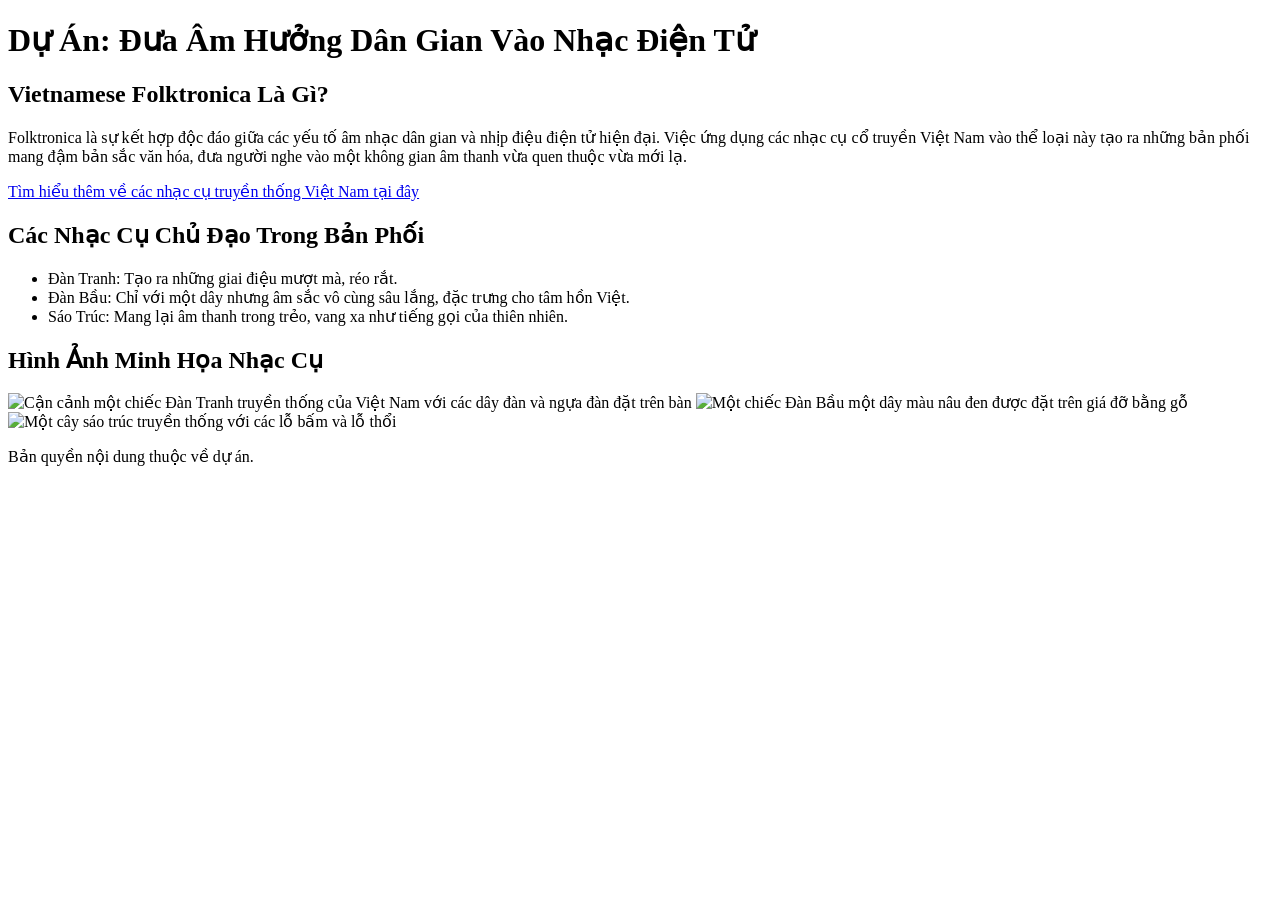
==== index.html @ e3504ae8 "Update index.html" ====
<!DOCTYPE html>
<html lang="vi">

<head>
    <meta charset="UTF-8">
    <meta name="viewport" content="width=device-width, initial-scale=1.0">
    <title>Folktronica & Nhạc Cụ Truyền Thống</title>
    <link rel="stylesheet" href="css/style.css">
</head>

<body>
    <header>
        <h1>Dự Án: Đưa Âm Hưởng Dân Gian Vào Nhạc Điện Tử</h1>
    </header>

    <main>
        <section>
            <h2>Vietnamese Folktronica Là Gì?</h2>
            <p>Folktronica là sự kết hợp độc đáo giữa các yếu tố âm nhạc dân gian và nhịp điệu điện tử hiện đại. Việc
                ứng dụng các nhạc cụ cổ truyền Việt Nam vào thể loại này tạo ra những bản phối mang đậm bản sắc văn hóa,
                đưa người nghe vào một không gian âm thanh vừa quen thuộc vừa mới lạ.</p>
            <a href="https://en.wikipedia.org/wiki/Traditional_Vietnamese_musical_instruments" target="_blank">Tìm hiểu
                thêm về các nhạc cụ truyền thống Việt Nam tại đây</a>
        </section>

        <section>
            <h2>Các Nhạc Cụ Chủ Đạo Trong Bản Phối</h2>
            <ul>
                <li>Đàn Tranh: Tạo ra những giai điệu mượt mà, réo rắt.</li>
                <li>Đàn Bầu: Chỉ với một dây nhưng âm sắc vô cùng sâu lắng, đặc trưng cho tâm hồn Việt.</li>
                <li>Sáo Trúc: Mang lại âm thanh trong trẻo, vang xa như tiếng gọi của thiên nhiên.</li>
            </ul>
        </section>

        <section>
            <h2>Hình Ảnh Minh Họa Nhạc Cụ</h2>
            <img src="https://encrypted-tbn0.gstatic.com/images?q=tbn:ANd9GcSIXAHa0L1zPrFHr20LM9g87G31qTyTY5m5mA&s"
                alt="Cận cảnh một chiếc Đàn Tranh truyền thống của Việt Nam với các dây đàn và ngựa đàn đặt trên bàn"
                width="300">
            <img src="https://encrypted-tbn0.gstatic.com/images?q=tbn:ANd9GcS_ZZFxf07IV8BGJMXcHYczDyjJmr9eZzr6vQ&s"
                alt="Một chiếc Đàn Bầu một dây màu nâu đen được đặt trên giá đỡ bằng gỗ" width="300">
            <img src="https://encrypted-tbn0.gstatic.com/images?q=tbn:ANd9GcTghXNWMVJE04HDfxhcJnjQ6D_6fAZo_Pc39Q&s"
                alt="Một cây sáo trúc truyền thống với các lỗ bấm và lỗ thổi" width="300">
        </section>
    </main>

    <footer>
        <p>Bản quyền nội dung thuộc về dự án.</p>
    </footer>
</body>

</html>
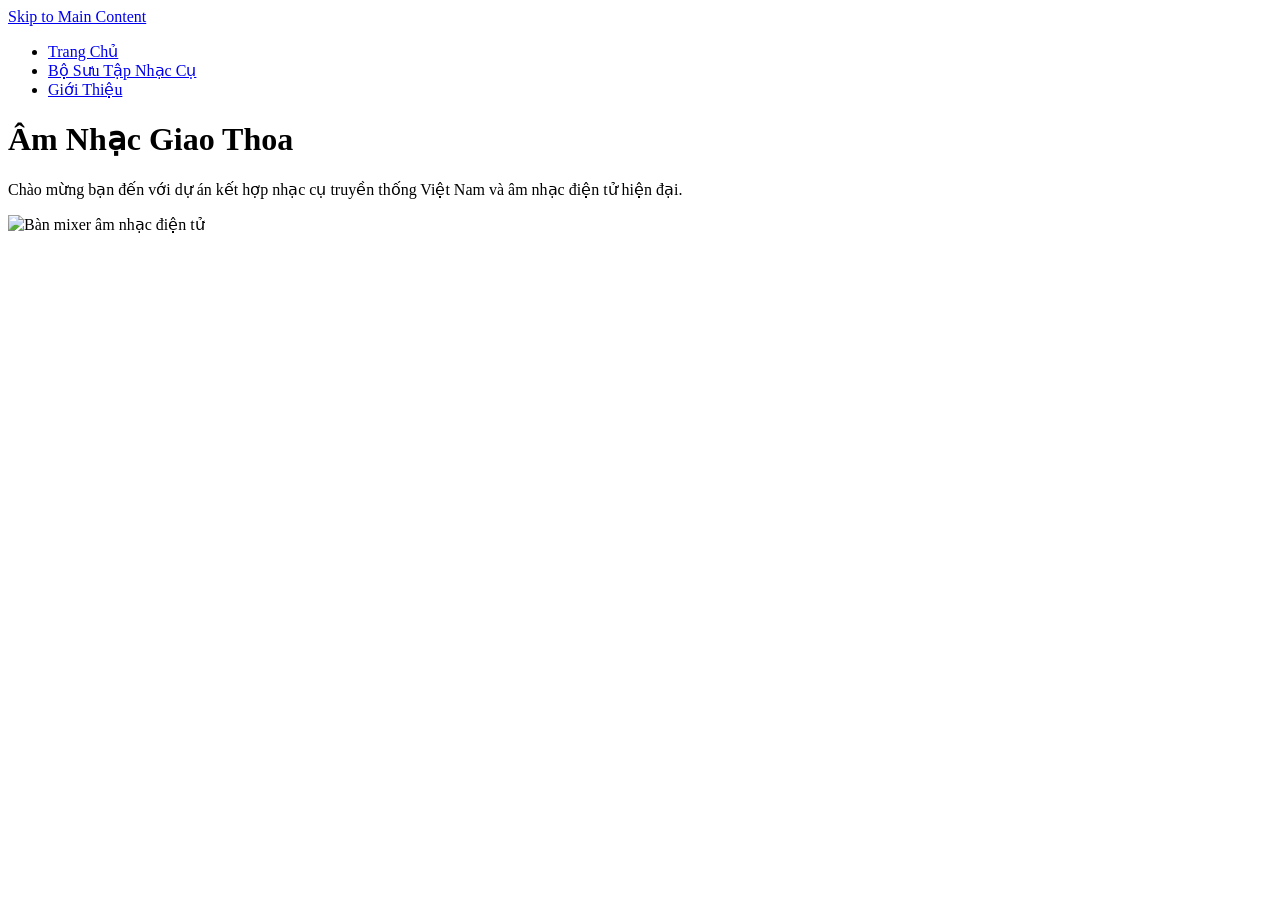
==== commit 84b7f296: "Update index.html" ====
--- a/index.html
+++ b/index.html
@@ -1,52 +1,27 @@
 <!DOCTYPE html>
 <html lang="vi">
-
 <head>
     <meta charset="UTF-8">
-    <meta name="viewport" content="width=device-width, initial-scale=1.0">
-    <title>Folktronica & Nhạc Cụ Truyền Thống</title>
+    <title>Trang Chủ - Folktronica</title>
     <link rel="stylesheet" href="css/style.css">
 </head>
-
 <body>
+    <a href="#main-content" class="skip-link">Skip to Main Content</a>
+    
     <header>
-        <h1>Dự Án: Đưa Âm Hưởng Dân Gian Vào Nhạc Điện Tử</h1>
+        <nav>
+            <ul class="nav-list">
+                <li><a href="index.html">Trang Chủ</a></li>
+                <li><a href="gallery.html">Bộ Sưu Tập Nhạc Cụ</a></li>
+                <li><a href="about.html">Giới Thiệu</a></li>
+            </ul>
+        </nav>
     </header>
 
-    <main>
-        <section>
-            <h2>Vietnamese Folktronica Là Gì?</h2>
-            <p>Folktronica là sự kết hợp độc đáo giữa các yếu tố âm nhạc dân gian và nhịp điệu điện tử hiện đại. Việc
-                ứng dụng các nhạc cụ cổ truyền Việt Nam vào thể loại này tạo ra những bản phối mang đậm bản sắc văn hóa,
-                đưa người nghe vào một không gian âm thanh vừa quen thuộc vừa mới lạ.</p>
-            <a href="https://en.wikipedia.org/wiki/Traditional_Vietnamese_musical_instruments" target="_blank">Tìm hiểu
-                thêm về các nhạc cụ truyền thống Việt Nam tại đây</a>
-        </section>
-
-        <section>
-            <h2>Các Nhạc Cụ Chủ Đạo Trong Bản Phối</h2>
-            <ul>
-                <li>Đàn Tranh: Tạo ra những giai điệu mượt mà, réo rắt.</li>
-                <li>Đàn Bầu: Chỉ với một dây nhưng âm sắc vô cùng sâu lắng, đặc trưng cho tâm hồn Việt.</li>
-                <li>Sáo Trúc: Mang lại âm thanh trong trẻo, vang xa như tiếng gọi của thiên nhiên.</li>
-            </ul>
-        </section>
-
-        <section>
-            <h2>Hình Ảnh Minh Họa Nhạc Cụ</h2>
-            <img src="https://encrypted-tbn0.gstatic.com/images?q=tbn:ANd9GcSIXAHa0L1zPrFHr20LM9g87G31qTyTY5m5mA&s"
-                alt="Cận cảnh một chiếc Đàn Tranh truyền thống của Việt Nam với các dây đàn và ngựa đàn đặt trên bàn"
-                width="300">
-            <img src="https://encrypted-tbn0.gstatic.com/images?q=tbn:ANd9GcS_ZZFxf07IV8BGJMXcHYczDyjJmr9eZzr6vQ&s"
-                alt="Một chiếc Đàn Bầu một dây màu nâu đen được đặt trên giá đỡ bằng gỗ" width="300">
-            <img src="https://encrypted-tbn0.gstatic.com/images?q=tbn:ANd9GcTghXNWMVJE04HDfxhcJnjQ6D_6fAZo_Pc39Q&s"
-                alt="Một cây sáo trúc truyền thống với các lỗ bấm và lỗ thổi" width="300">
-        </section>
+    <main id="main-content">
+        <h1>Âm Nhạc Giao Thoa</h1>
+        <p>Chào mừng bạn đến với dự án kết hợp nhạc cụ truyền thống Việt Nam và âm nhạc điện tử hiện đại.</p>
+        <img src="https://images.unsplash.com/photo-1511379938547-c1f69419868d?w=800" alt="Bàn mixer âm nhạc điện tử">
     </main>
-
-    <footer>
-        <p>Bản quyền nội dung thuộc về dự án.</p>
-    </footer>
 </body>
-
 </html>
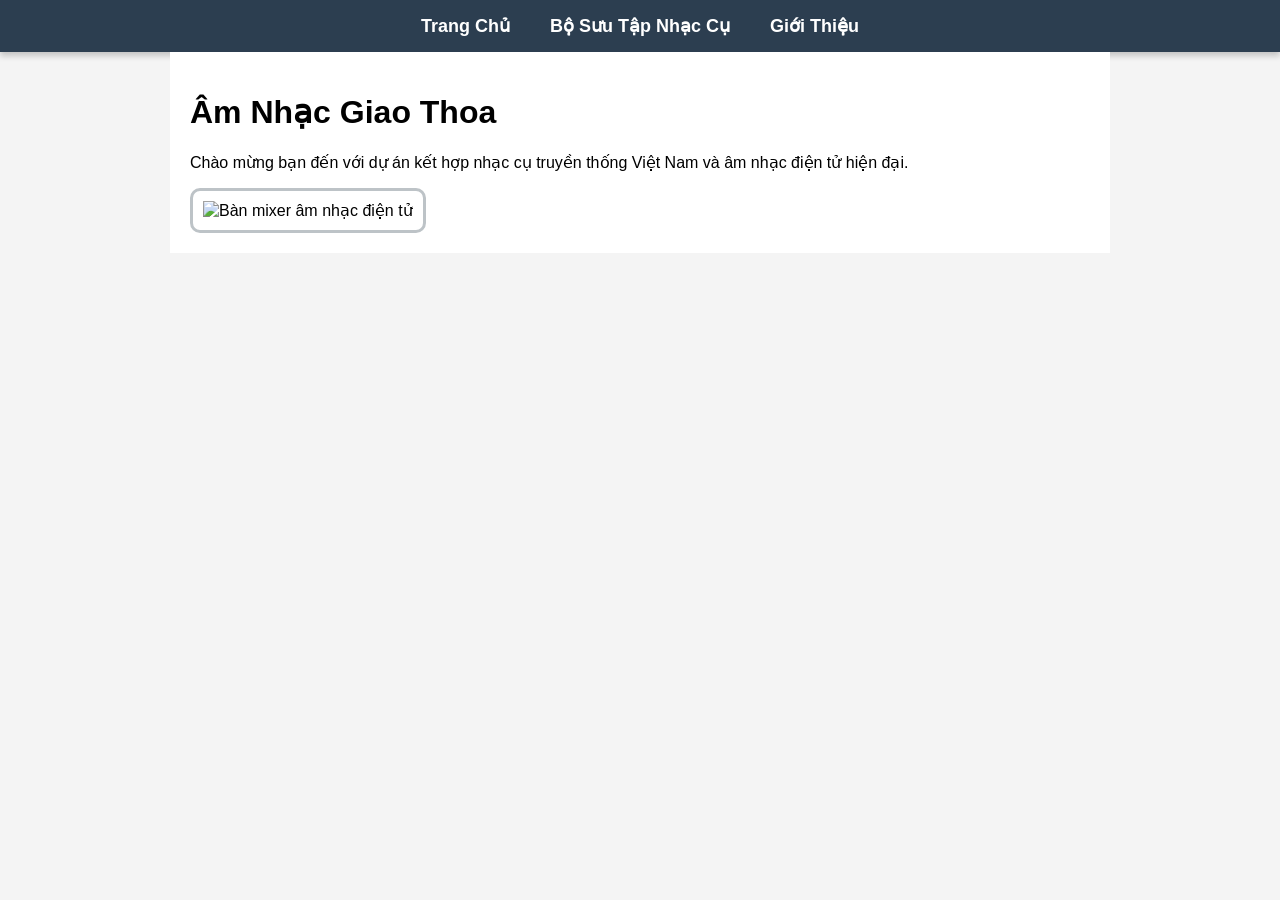
==== commit fc506ffe: "Update index.html" ====
--- a/index.html
+++ b/index.html
@@ -3,7 +3,7 @@
 <head>
     <meta charset="UTF-8">
     <title>Trang Chủ - Folktronica</title>
-    <link rel="stylesheet" href="css/style.css">
+    <link rel="stylesheet" href="style.css">
 </head>
 <body>
     <a href="#main-content" class="skip-link">Skip to Main Content</a>
--- a/style.css
+++ b/style.css
@@ -0,0 +1,87 @@
+body {
+    font-family: Arial, Helvetica, sans-serif;
+    margin: 0;
+    padding: 0;
+    background-color: #f4f4f4;
+}
+
+main {
+    padding: 20px;
+    max-width: 900px;
+    margin: auto;
+    background-color: white;
+}
+
+.skip-link {
+    position: absolute;
+    top: -100px;
+    left: 0;
+    background-color: #d35400;
+    color: white;
+    padding: 10px 15px;
+    z-index: 100;
+    text-decoration: none;
+    font-weight: bold;
+}
+
+.skip-link:focus {
+    top: 0;
+}
+
+nav {
+    background-color: #2c3e50;
+    padding: 15px;
+    box-shadow: 0 4px 6px rgba(0,0,0,0.2);
+}
+
+.nav-list {
+    display: flex;
+    justify-content: center;
+    gap: 40px;
+    list-style: none;
+    margin: 0;
+    padding: 0;
+}
+
+.nav-list a {
+    color: white;
+    text-decoration: none;
+    font-size: 18px;
+    font-weight: bold;
+    transition: color 0.3s ease, transform 0.3s ease;
+}
+
+.nav-list a:hover {
+    color: #f1c40f;
+    transform: scale(1.15);
+}
+
+img {
+    border: 3px solid #bdc3c7;
+    padding: 10px;
+    border-radius: 10px;
+    max-width: 100%;
+    box-sizing: border-box;
+    transition: transform 0.3s ease;
+}
+
+img:hover {
+    transform: scale(1.05);
+}
+
+.grid-gallery {
+    display: grid;
+    grid-template-columns: 1fr 1fr;
+    gap: 20px;
+    margin-top: 20px;
+}
+
+.grid-gallery img:nth-child(even) {
+    border-radius: 50%;
+    border-color: #e74c3c;
+}
+
+.grid-gallery img:nth-child(odd) {
+    border-radius: 15px;
+    border-color: #2980b9;
+}
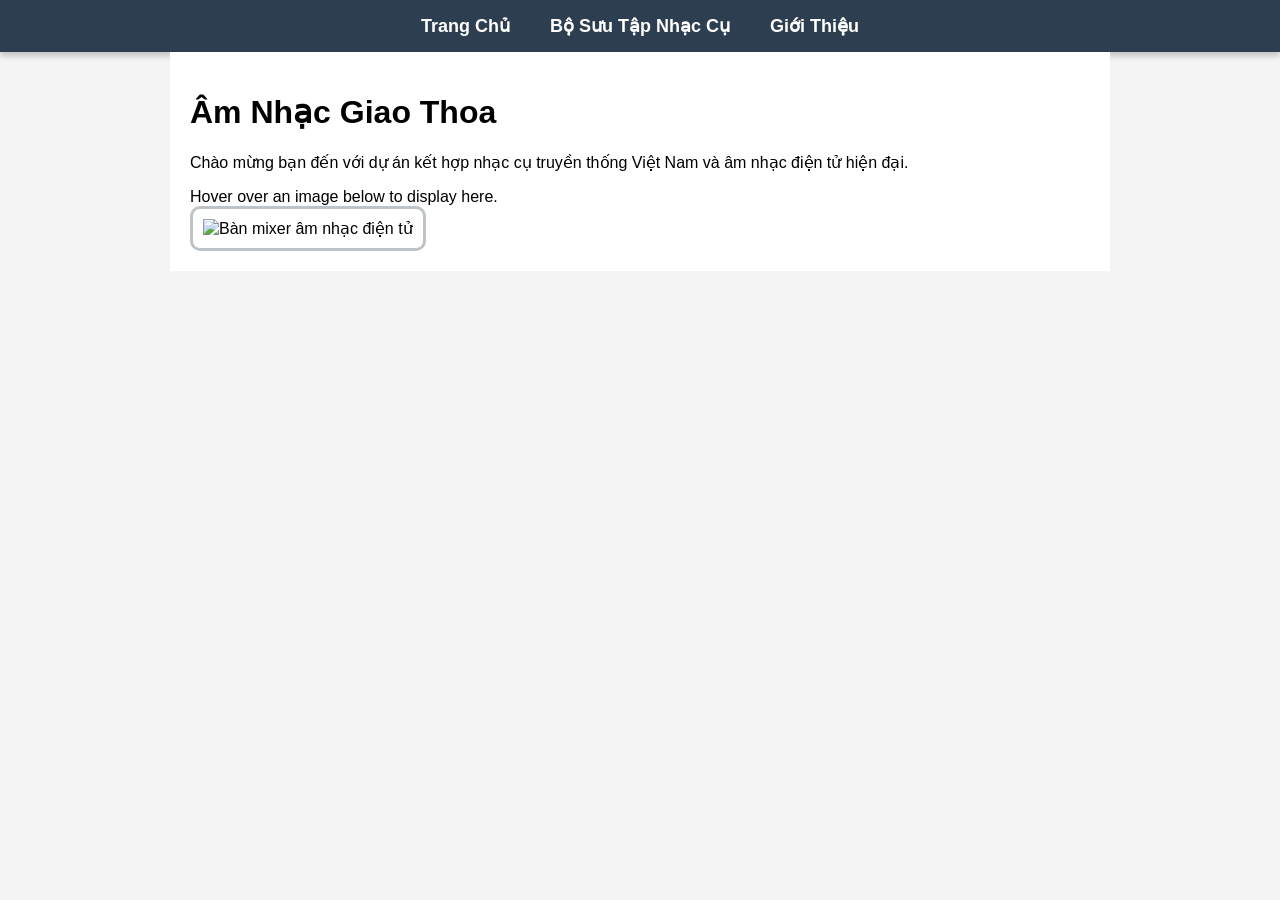
==== commit 0795912e: "Update index.html" ====
--- a/index.html
+++ b/index.html
@@ -5,7 +5,7 @@
     <title>Trang Chủ - Folktronica</title>
     <link rel="stylesheet" href="style.css">
 </head>
-<body>
+<body onload="initGallery()">
     <a href="#main-content" class="skip-link">Skip to Main Content</a>
     
     <header>
@@ -21,7 +21,16 @@
     <main id="main-content">
         <h1>Âm Nhạc Giao Thoa</h1>
         <p>Chào mừng bạn đến với dự án kết hợp nhạc cụ truyền thống Việt Nam và âm nhạc điện tử hiện đại.</p>
-        <img src="https://images.unsplash.com/photo-1511379938547-c1f69419868d?w=800" alt="Bàn mixer âm nhạc điện tử">
+        
+        <!-- Khung hiển thị ảnh lớn khi di chuột vào -->
+        <div id="image">
+            Hover over an image below to display here.
+        </div>
+
+        <!-- Ảnh đã được thêm class và các sự kiện JS -->
+        <img class="preview" src="https://images.unsplash.com/photo-1511379938547-c1f69419868d?w=800" alt="Bàn mixer âm nhạc điện tử" onmouseover="upDate(this)" onmouseleave="undo()" onfocus="upDate(this)" onblur="undo()">
     </main>
+    
+    <script src="script.js"></script>
 </body>
 </html>
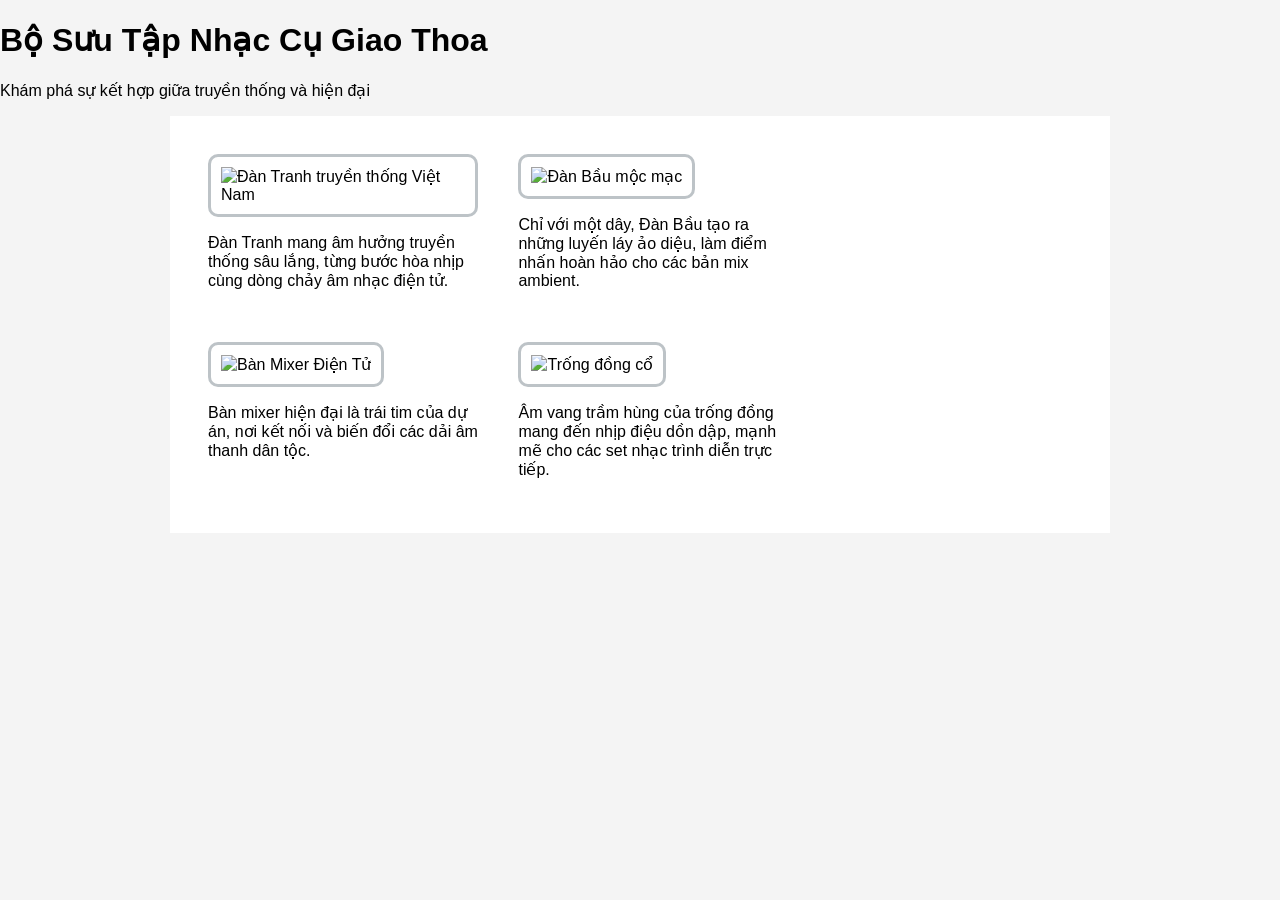
==== commit 75d187b1: "Update index.html" ====
--- a/index.html
+++ b/index.html
@@ -2,35 +2,36 @@
 <html lang="vi">
 <head>
     <meta charset="UTF-8">
-    <title>Trang Chủ - Folktronica</title>
+    <meta name="viewport" content="width=device-width, initial-scale=1.0">
+    <title>Responsive Gallery - Folktronica</title>
     <link rel="stylesheet" href="style.css">
 </head>
-<body onload="initGallery()">
-    <a href="#main-content" class="skip-link">Skip to Main Content</a>
+<body>
+    <header>
+        <h1>Bộ Sưu Tập Nhạc Cụ Giao Thoa</h1>
+        <p>Khám phá sự kết hợp giữa truyền thống và hiện đại</p>
+    </header>
     
-    <header>
-        <nav>
-            <ul class="nav-list">
-                <li><a href="index.html">Trang Chủ</a></li>
-                <li><a href="gallery.html">Bộ Sưu Tập Nhạc Cụ</a></li>
-                <li><a href="about.html">Giới Thiệu</a></li>
-            </ul>
-        </nav>
-    </header>
-
-    <main id="main-content">
-        <h1>Âm Nhạc Giao Thoa</h1>
-        <p>Chào mừng bạn đến với dự án kết hợp nhạc cụ truyền thống Việt Nam và âm nhạc điện tử hiện đại.</p>
-        
-        <!-- Khung hiển thị ảnh lớn khi di chuột vào -->
-        <div id="image">
-            Hover over an image below to display here.
+    <main class="gallery">
+        <div class="card">
+            <img src="https://images.unsplash.com/photo-1460036521480-c4c508acfa92?w=500" alt="Đàn Tranh truyền thống Việt Nam">
+            <p>Đàn Tranh mang âm hưởng truyền thống sâu lắng, từng bước hòa nhịp cùng dòng chảy âm nhạc điện tử.</p>
         </div>
 
-        <!-- Ảnh đã được thêm class và các sự kiện JS -->
-        <img class="preview" src="https://images.unsplash.com/photo-1511379938547-c1f69419868d?w=800" alt="Bàn mixer âm nhạc điện tử" onmouseover="upDate(this)" onmouseleave="undo()" onfocus="upDate(this)" onblur="undo()">
+        <div class="card">
+            <img src="https://images.unsplash.com/photo-1514320291840-2e0a9bf2a9ae?w=500" alt="Đàn Bầu mộc mạc">
+            <p>Chỉ với một dây, Đàn Bầu tạo ra những luyến láy ảo diệu, làm điểm nhấn hoàn hảo cho các bản mix ambient.</p>
+        </div>
+
+        <div class="card">
+            <img src="https://images.unsplash.com/photo-1511379938547-c1f69419868d?w=500" alt="Bàn Mixer Điện Tử">
+            <p>Bàn mixer hiện đại là trái tim của dự án, nơi kết nối và biến đổi các dải âm thanh dân tộc.</p>
+        </div>
+
+        <div class="card">
+            <img src="https://images.unsplash.com/photo-1520523839897-bd0b52f945a0?w=500" alt="Trống đồng cổ">
+            <p>Âm vang trầm hùng của trống đồng mang đến nhịp điệu dồn dập, mạnh mẽ cho các set nhạc trình diễn trực tiếp.</p>
+        </div>
     </main>
-    
-    <script src="script.js"></script>
 </body>
 </html>
--- a/style.css
+++ b/style.css
@@ -85,3 +85,23 @@
     border-radius: 15px;
     border-color: #2980b9;
 }
+
+@media screen and (min-width: 768px) {
+    div {
+        width: 45%;
+        display: inline-block;
+        margin: 2%;
+        vertical-align: top;
+    }
+    
+    img {
+        width: 100%;
+        height: auto;
+    }
+}
+
+@media screen and (min-width: 1024px) {
+    div {
+        width: 30%;
+    }
+}
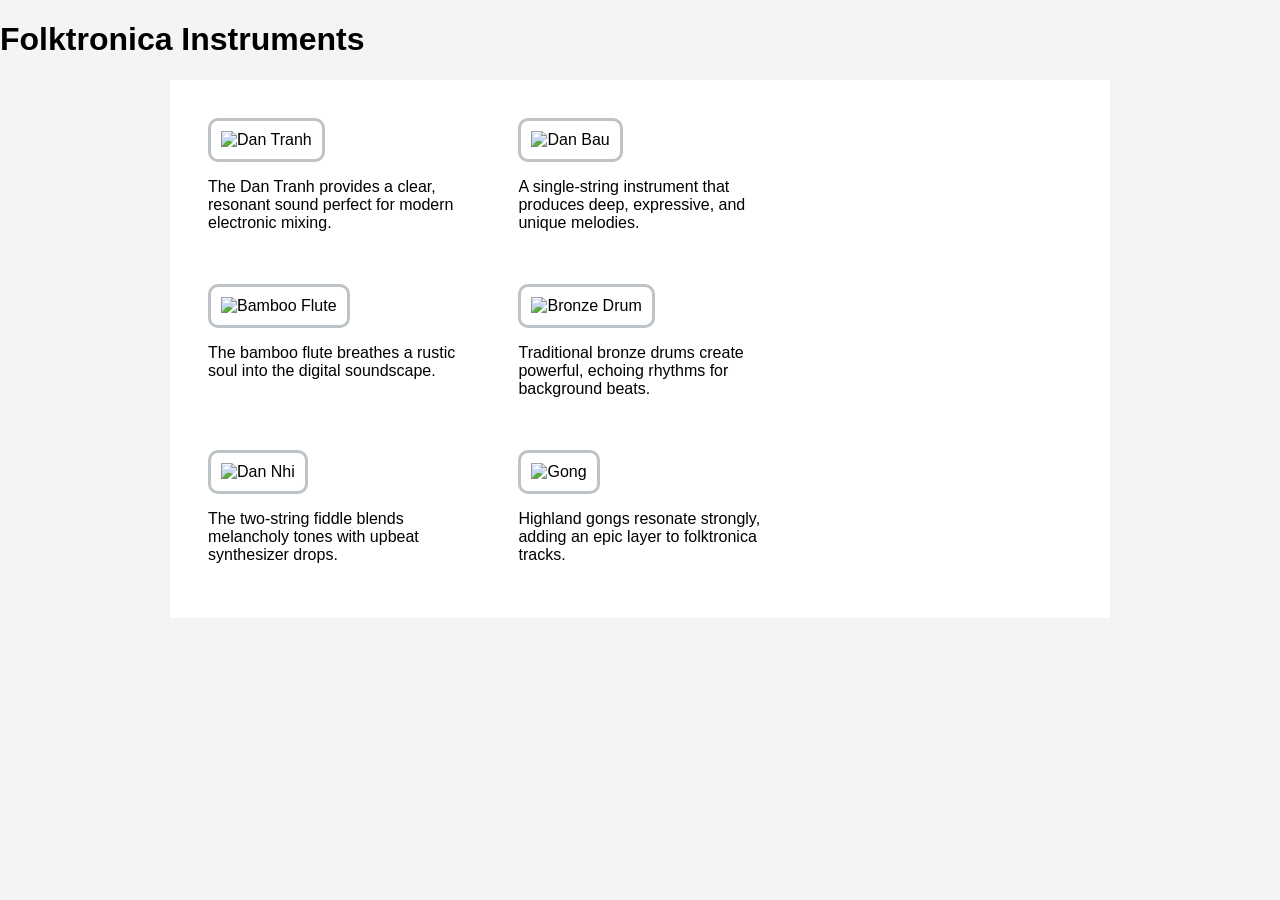
==== commit 18fc2861: "Update index.html" ====
--- a/index.html
+++ b/index.html
@@ -1,36 +1,45 @@
 <!DOCTYPE html>
-<html lang="vi">
+<html lang="en">
 <head>
     <meta charset="UTF-8">
     <meta name="viewport" content="width=device-width, initial-scale=1.0">
-    <title>Responsive Gallery - Folktronica</title>
+    <title>Responsive Design Project</title>
     <link rel="stylesheet" href="style.css">
 </head>
 <body>
     <header>
-        <h1>Bộ Sưu Tập Nhạc Cụ Giao Thoa</h1>
-        <p>Khám phá sự kết hợp giữa truyền thống và hiện đại</p>
+        <h1>Folktronica Instruments</h1>
     </header>
     
-    <main class="gallery">
+    <main>
         <div class="card">
-            <img src="https://images.unsplash.com/photo-1460036521480-c4c508acfa92?w=500" alt="Đàn Tranh truyền thống Việt Nam">
-            <p>Đàn Tranh mang âm hưởng truyền thống sâu lắng, từng bước hòa nhịp cùng dòng chảy âm nhạc điện tử.</p>
+            <img src="https://images.unsplash.com/photo-1460036521480-c4c508acfa92?w=400" alt="Dan Tranh">
+            <p>The Dan Tranh provides a clear, resonant sound perfect for modern electronic mixing.</p>
         </div>
-
+        
         <div class="card">
-            <img src="https://images.unsplash.com/photo-1514320291840-2e0a9bf2a9ae?w=500" alt="Đàn Bầu mộc mạc">
-            <p>Chỉ với một dây, Đàn Bầu tạo ra những luyến láy ảo diệu, làm điểm nhấn hoàn hảo cho các bản mix ambient.</p>
+            <img src="https://images.unsplash.com/photo-1514320291840-2e0a9bf2a9ae?w=400" alt="Dan Bau">
+            <p>A single-string instrument that produces deep, expressive, and unique melodies.</p>
         </div>
-
+        
         <div class="card">
-            <img src="https://images.unsplash.com/photo-1511379938547-c1f69419868d?w=500" alt="Bàn Mixer Điện Tử">
-            <p>Bàn mixer hiện đại là trái tim của dự án, nơi kết nối và biến đổi các dải âm thanh dân tộc.</p>
+            <img src="https://images.unsplash.com/photo-1507838153414-b4b713384a76?w=400" alt="Bamboo Flute">
+            <p>The bamboo flute breathes a rustic soul into the digital soundscape.</p>
         </div>
-
+        
         <div class="card">
-            <img src="https://images.unsplash.com/photo-1520523839897-bd0b52f945a0?w=500" alt="Trống đồng cổ">
-            <p>Âm vang trầm hùng của trống đồng mang đến nhịp điệu dồn dập, mạnh mẽ cho các set nhạc trình diễn trực tiếp.</p>
+            <img src="https://images.unsplash.com/photo-1520523839897-bd0b52f945a0?w=400" alt="Bronze Drum">
+            <p>Traditional bronze drums create powerful, echoing rhythms for background beats.</p>
+        </div>
+        
+        <div class="card">
+            <img src="https://images.unsplash.com/photo-1485030056468-3820ff9e6e90?w=400" alt="Dan Nhi">
+            <p>The two-string fiddle blends melancholy tones with upbeat synthesizer drops.</p>
+        </div>
+        
+        <div class="card">
+            <img src="https://images.unsplash.com/photo-1511379938547-c1f69419868d?w=400" alt="Gong">
+            <p>Highland gongs resonate strongly, adding an epic layer to folktronica tracks.</p>
         </div>
     </main>
 </body>
